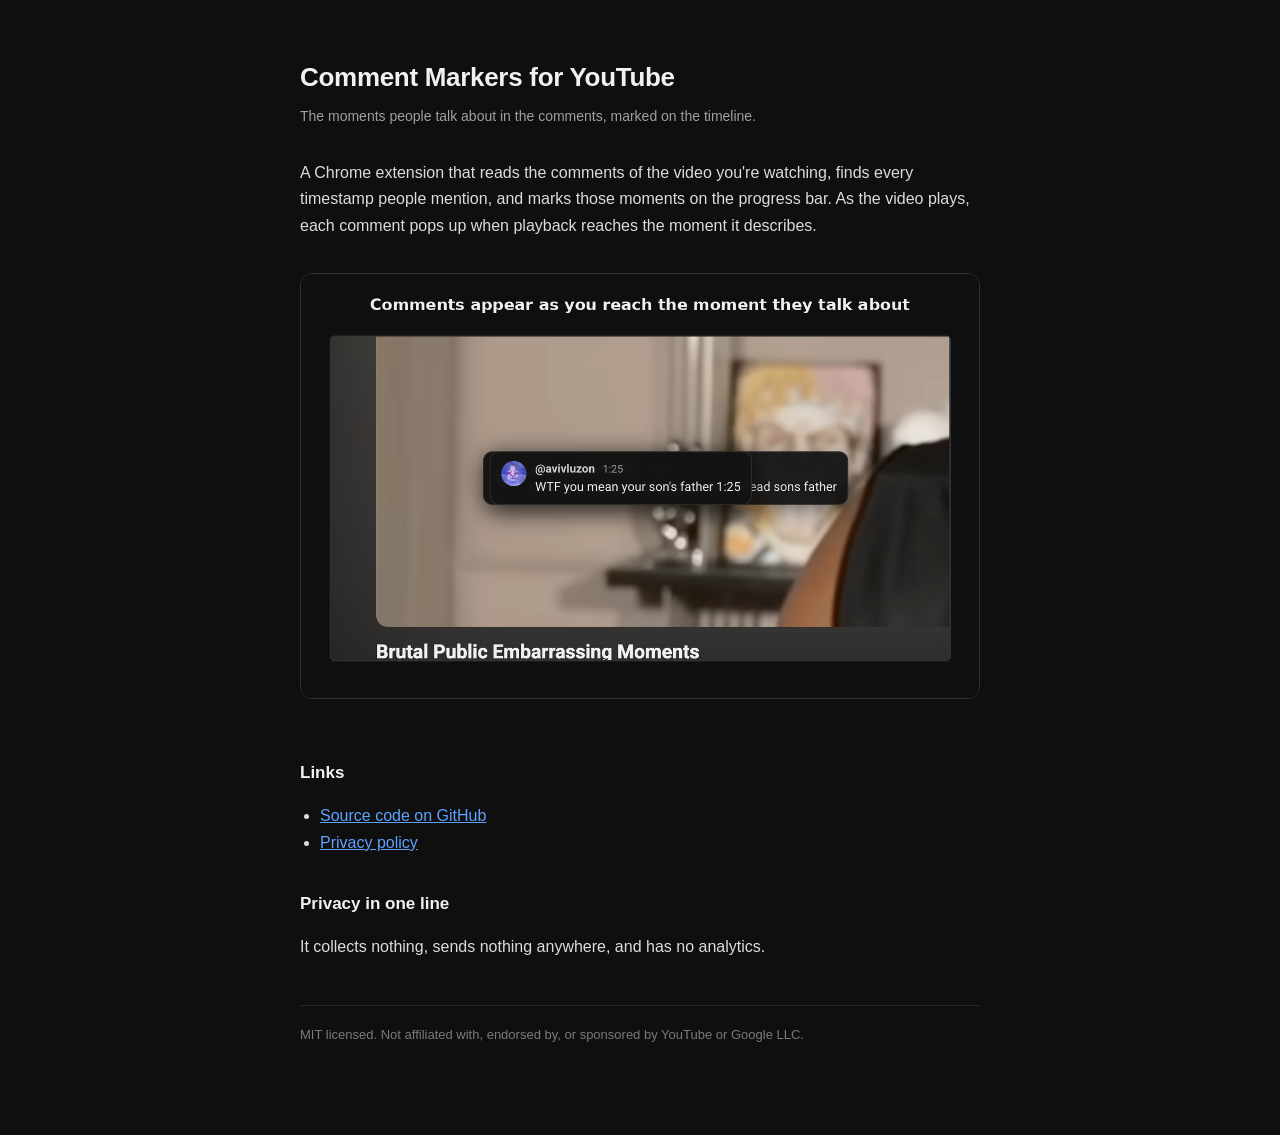
==== docs/index.html @ 4a0207bc "Comment Markers for YouTube 1.0.0" ====
<!DOCTYPE html>
<html lang="en">
<head>
<meta charset="utf-8">
<meta name="viewport" content="width=device-width, initial-scale=1">
<title>Comment Markers for YouTube</title>
<style>
    :root { color-scheme: dark; }
    * { box-sizing: border-box; }
    body { margin:0; padding:56px 24px 90px; background:#0f0f0f; color:#f1f1f1;
      font-family:-apple-system,"Segoe UI",Roboto,Arial,sans-serif; font-size:16px;
      line-height:1.65; display:flex; justify-content:center; }
    .wrap { width:100%; max-width:680px; }
    h1 { font-size:26px; margin:0 0 6px; letter-spacing:-0.3px; }
    h2 { font-size:17px; margin:34px 0 8px; }
    .sub { color:#a0a0a0; margin:0 0 32px; font-size:14px; }
    p, li { color:#dcdcdc; }
    ul { padding-left:20px; }
    a { color:#5ea3ff; }
    .card { background:#1a1a1a; border:1px solid #303030; border-radius:14px; padding:20px 22px; margin:18px 0; }
    .big { font-size:18px; font-weight:600; color:#fff; margin:0; }
    footer { margin-top:44px; color:#7a7a7a; font-size:13px; border-top:1px solid #262626; padding-top:18px; }

    img { width:100%; border-radius:12px; border:1px solid #303030; margin:18px 0; }
</style>
</head>
<body>
<div class="wrap">
  <h1>Comment Markers for YouTube</h1>
  <p class="sub">The moments people talk about in the comments, marked on the timeline.</p>

  <p>A Chrome extension that reads the comments of the video you're watching, finds every
  timestamp people mention, and marks those moments on the progress bar. As the video plays,
  each comment pops up when playback reaches the moment it describes.</p>

  <img src="../store/screenshot-1.png" alt="A comment appearing over the video during playback">

  <h2>Links</h2>
  <ul>
    <li><a href="https://github.com/abszar/comment-markers-for-youtube">Source code on GitHub</a></li>
    <li><a href="privacy.html">Privacy policy</a></li>
  </ul>

  <h2>Privacy in one line</h2>
  <p>It collects nothing, sends nothing anywhere, and has no analytics.</p>

  <footer>
    MIT licensed. Not affiliated with, endorsed by, or sponsored by YouTube or Google LLC.
  </footer>
</div>
</body>
</html>
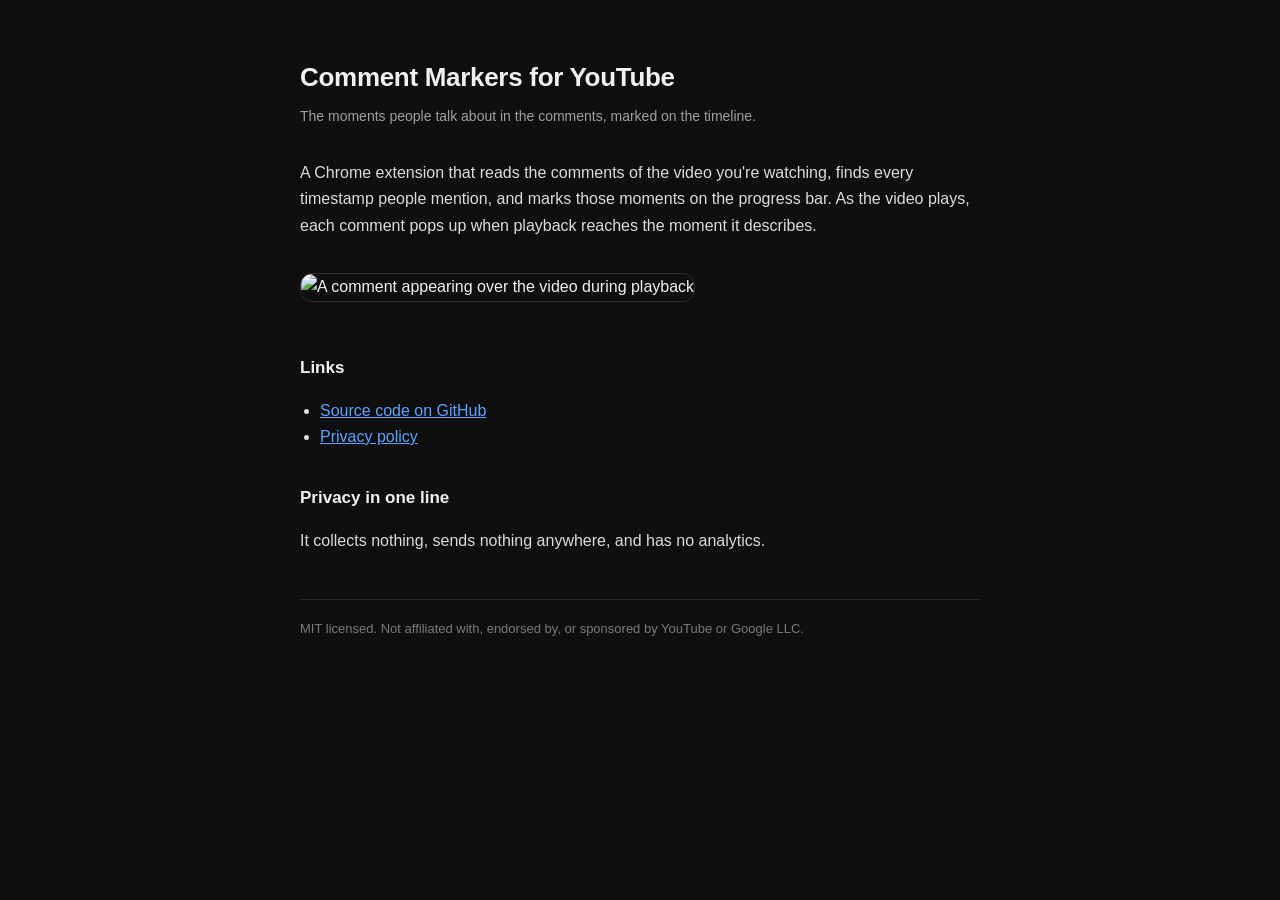
==== commit 628f0b69: "Fix broken screenshot link on the Pages landing page GitHub Pages serves /docs as the site root, so " ====
--- a/docs/index.html
+++ b/docs/index.html
@@ -33,7 +33,7 @@
   timestamp people mention, and marks those moments on the progress bar. As the video plays,
   each comment pops up when playback reaches the moment it describes.</p>
 
-  <img src="../store/screenshot-1.png" alt="A comment appearing over the video during playback">
+  <img src="https://raw.githubusercontent.com/abszar/comment-markers-for-youtube/main/store/screenshot-1.png" alt="A comment appearing over the video during playback">
 
   <h2>Links</h2>
   <ul>
